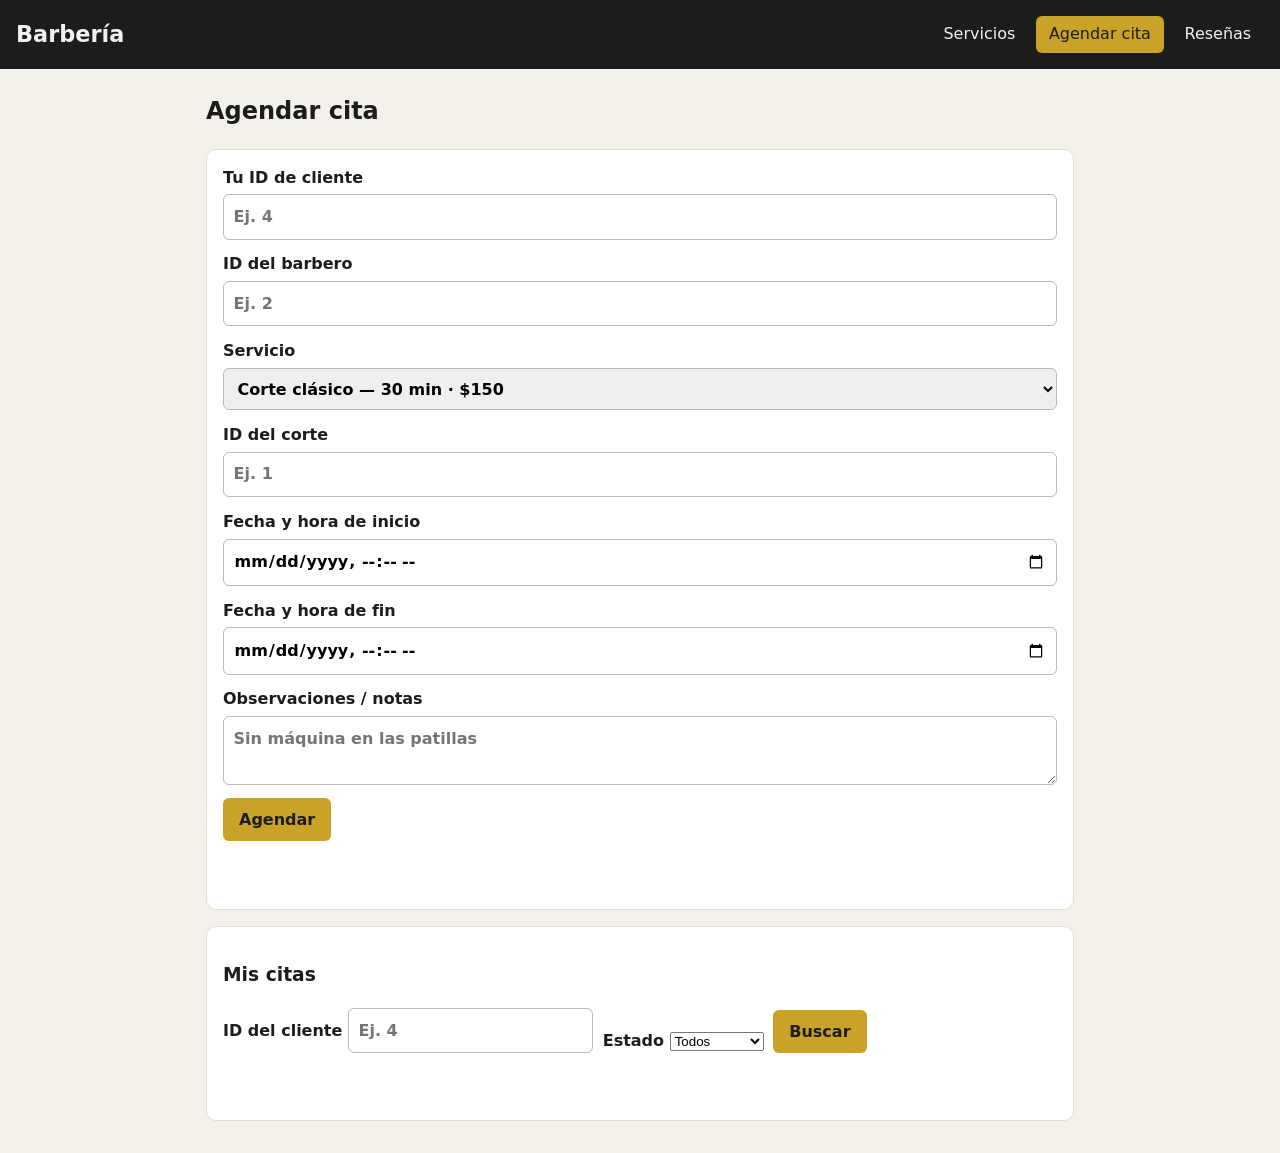
==== frontend/agendar.html @ caab597f "Frontend Servicios, cortes, cotizaciones" ====
<!DOCTYPE html>
<html lang="es">

<head>
  <meta charset="UTF-8">
  <meta name="viewport" content="width=device-width, initial-scale=1.0">
  <title>Barbería — Agendar cita</title>
  <link rel="stylesheet" href="css/styles.css">
</head>

<body>
  <header class="topbar">
    <h1>Barbería</h1>
    <nav>
      <a href="index.html">Servicios</a>
      <a href="agendar.html" class="activo">Agendar cita</a>
      <a href="resenas.html">Reseñas</a>
    </nav>
  </header>

  <main>
    <h2>Agendar cita</h2>

    <form id="form-cita" class="card form">
      <label>
        Tu ID de cliente
        <input type="number" id="cliente-id" min="1" required placeholder="Ej. 4">
      </label>
      <label>
        ID del barbero
        <input type="number" id="barbero-id" min="1" required placeholder="Ej. 2">
      </label>
      <label>
        Servicio
        <select id="servicio-id" required>
          <option value="1">Corte clásico — 30 min · $150</option>
          <option value="2">Corte + barba — 45 min · $200</option>
          <option value="3">Afeitado clásico — 20 min · $120</option>
        </select>
      </label>
      <label>
        ID del corte
        <input type="number" id="corte-id" min="1" required placeholder="Ej. 1">
      </label>
      <label>
        Fecha y hora de inicio
        <input type="datetime-local" id="fecha-hora" required>
      </label>
      <label>
        Fecha y hora de fin
        <input type="datetime-local" id="fecha-hora-fin" required>
      </label>
      <label>
        Observaciones / notas
        <textarea id="notas-cita" rows="2" placeholder="Sin máquina en las patillas"></textarea>
      </label>
      <button type="submit" class="btn">Agendar</button>
      <p id="mensaje-cita" class="mensaje" aria-live="polite"></p>
    </form>

    <section class="card">
      <h3>Mis citas</h3>
      <form id="form-filtro-citas" class="form-inline">
        <label>
          ID del cliente
          <input type="number" id="filtro-cliente-id" min="1" placeholder="Ej. 4">
        </label>
        <label>
          Estado
          <select id="filtro-estado">
            <option value="">Todos</option>
            <option value="PENDIENTE">Pendiente</option>
            <option value="CONFIRMADA">Confirmada</option>
            <option value="COMPLETADA">Completada</option>
            <option value="CANCELADA">Cancelada</option>
          </select>
        </label>
        <button type="submit" class="btn">Buscar</button>
      </form>
      <p id="mensaje-citas" class="mensaje" aria-live="polite"></p>
      <ul id="lista-citas" class="lista-resenas"></ul>
    </section>
    
    <section class="card" id="form-reprogramar" style="display: none;">
      <h3>Reprogramar cita</h3>
      <form id="form-reprogramar-cita" class="form">
        <input type="hidden" id="reprogramar-cita-id">
        <label>
          Nueva fecha y hora de inicio
          <input type="datetime-local" id="reprogramar-inicio" required>
        </label>
        <label>
          Nueva fecha y hora de fin
          <input type="datetime-local" id="reprogramar-fin" required>
        </label>
        <label>
          Observaciones / notas
          <textarea id="reprogramar-notas" rows="2"></textarea>
        </label>
        <button type="submit" class="btn">Guardar nueva fecha</button>
        <button type="button" class="btn btn-secundario" id="btn-cancelar-reprogramar">Cancelar</button>
        <p id="mensaje-reprogramar" class="mensaje" aria-live="polite"></p>
      </form>
    </section>

    <section class="card" id="form-cambiar-estado" style="display: none;">
      <h3 id="titulo-estado-cita">Cambiar estado de la cita</h3>
      <form id="form-estado-cita" class="form">
        <input type="hidden" id="estado-cita-id">
        <label>
          Nuevo estado
          <select id="estado-nuevo" required></select>
        </label>
        <p class="nota">Solo el cliente, el barbero o un admin pueden cambiar el estado. Se manda tu ID de cliente del filtro de "Mis citas" como X-Usuario-Id.</p>
        <button type="submit" class="btn">Guardar estado</button>
        <button type="button" class="btn btn-secundario" id="btn-cancelar-estado">Cancelar</button>
        <p id="mensaje-estado" class="mensaje" aria-live="polite"></p>
      </form>
    </section>

  </main>
  <script src="js/app.js"></script>
  <script src="js/citas.js"></script>
  <script>
    document.getElementById('form-cita').addEventListener('submit', agendarCita);
    document.getElementById('form-filtro-citas').addEventListener('submit', function (e) {
      e.preventDefault();
      listarMisCitas();
    });
    document.getElementById('form-reprogramar-cita').addEventListener('submit', guardarReprogramacion);
    document.getElementById('btn-cancelar-reprogramar').addEventListener('click', function () {
      document.getElementById('form-reprogramar').style.display = 'none';
    });
    document.getElementById('form-estado-cita').addEventListener('submit', guardarCambioEstadoCita);
    document.getElementById('btn-cancelar-estado').addEventListener('click', function () {
      document.getElementById('form-cambiar-estado').style.display = 'none';
    });
  </script>
</body>

</html>
---- frontend/css/styles.css ----
* { box-sizing: border-box; }

body {
  margin: 0;
  font-family: system-ui, -apple-system, "Segoe UI", sans-serif;
  background: #f4f1ea;
  color: #1c1c1c;
  line-height: 1.5;
}

.topbar {
  background: #1c1c1c;
  color: #f4f1ea;
  padding: 1rem;
  display: flex;
  flex-wrap: wrap;
  gap: 1rem;
  align-items: center;
  justify-content: space-between;
}

.topbar h1 { margin: 0; font-size: 1.4rem; }

.topbar nav { display: flex; gap: 0.5rem; flex-wrap: wrap; }

.topbar nav a {
  color: #f4f1ea;
  text-decoration: none;
  padding: 0.4rem 0.8rem;
  border-radius: 6px;
}

.topbar nav a.activo,
.topbar nav a:hover { background: #c9a227; color: #1c1c1c; }

.sesion { font-size: 0.9rem; color: #e8d98a; }

main {
  max-width: 900px;
  margin: 0 auto;
  padding: 1rem;
}

h2 { margin-top: 0.5rem; }

.card {
  background: #fff;
  border: 1px solid #ddd;
  border-radius: 10px;
  padding: 1rem;
  margin: 1rem 0;
}

.grid {
  display: grid;
  grid-template-columns: repeat(auto-fit, minmax(220px, 1fr));
  gap: 1rem;
}

.servicio { background: #fff; border: 1px solid #ddd; border-radius: 10px; padding: 1rem; }
.servicio h3 { margin: 0 0 0.3rem; }
.servicio .precio { font-weight: bold; color: #8a6d00; }

.form label { display: block; margin-bottom: 0.8rem; font-weight: 600; }

.form input,
.form select,
.form textarea {
  display: block;
  width: 100%;
  margin-top: 0.3rem;
  padding: 0.6rem;
  border: 1px solid #bbb;
  border-radius: 6px;
  font: inherit;
}

.form-inline { display: flex; gap: 0.6rem; flex-wrap: wrap; align-items: flex-end; }
.form-inline label { font-weight: 600; }
.form-inline input { padding: 0.6rem; border: 1px solid #bbb; border-radius: 6px; font: inherit; }

.btn {
  display: inline-block;
  background: #c9a227;
  color: #1c1c1c;
  border: none;
  border-radius: 6px;
  padding: 0.6rem 1rem;
  font: inherit;
  font-weight: 700;
  cursor: pointer;
  text-decoration: none;
}

.btn:hover { filter: brightness(0.92); }

.btn-secundario { background: #e0dccf; }

.nota {
  background: #fff8d6;
  border: 1px solid #e5c200;
  border-radius: 6px;
  padding: 0.6rem 0.8rem;
}

/* E4: mensajes de error y confirmación con caja, no solo texto de color. */
.mensaje { font-weight: 600; min-height: 1.2em; padding: 0.2rem 0.4rem; border-radius: 6px; }
.mensaje.error { color: #a10000; background: #fde8e8; }
.mensaje.exito { color: #0a6b2d; background: #e6f4ea; }

/* E4: tablas (servicios, cortes, reseñas). */
.tabla-scroll { overflow-x: auto; }

.tabla {
  width: 100%;
  border-collapse: collapse;
  margin: 0.5rem 0;
}

.tabla th,
.tabla td {
  border: 1px solid #ddd;
  padding: 0.5rem 0.7rem;
  text-align: left;
  vertical-align: top;
}

.tabla thead th { background: #1c1c1c; color: #f4f1ea; }
.tabla tbody tr:nth-child(even) { background: #faf8f2; }

.tabla .estrellas { color: #c9a227; letter-spacing: 0.1rem; }

.lista-resenas { list-style: none; padding: 0; }
.lista-resenas li {
  border-top: 1px solid #eee;
  padding: 0.7rem 0;
}
.lista-resenas .estrellas { color: #c9a227; letter-spacing: 0.1rem; }
.lista-resenas small { color: #666; }

.btn-pequeno { padding: 0.35rem 0.7rem; font-size: 0.9rem; }
.btn-peligro { background: #a10000; color: #fff; }
.acciones { margin-top: 0.5rem; display: flex; gap: 0.5rem; flex-wrap: wrap; }
.resumen { font-weight: 700; color: #8a6d00; }
.resumen .estrellas { color: #c9a227; letter-spacing: 0.1rem; }

footer { text-align: center; color: #666; padding: 1rem; font-size: 0.9rem; }

@media (max-width: 600px) {
  .topbar { flex-direction: column; align-items: flex-start; }
  main { padding: 0.7rem; }
}
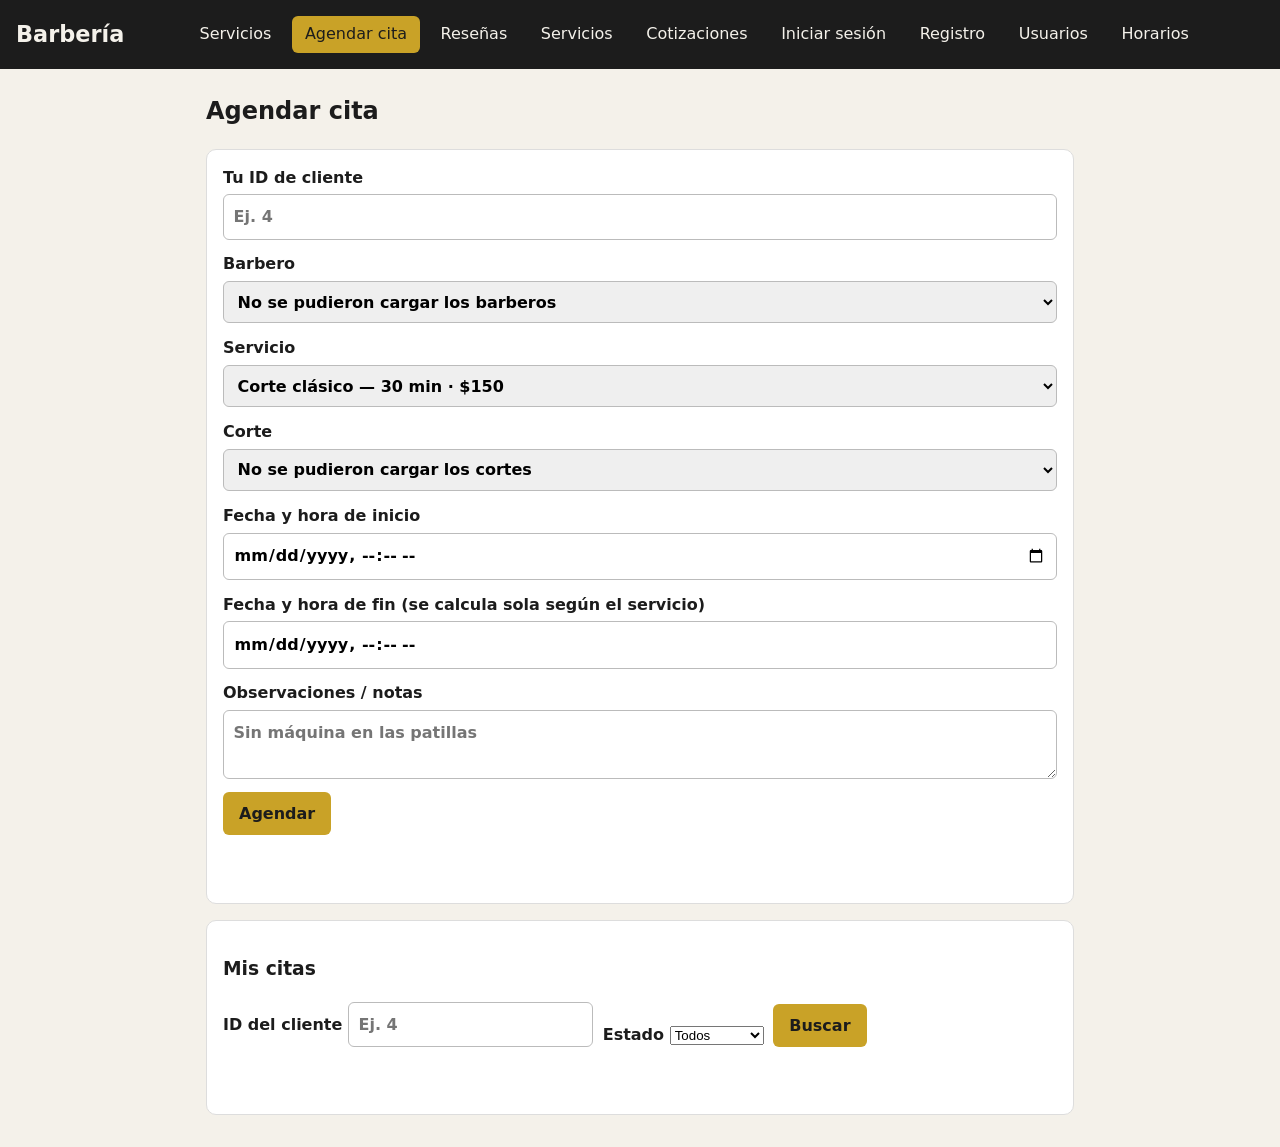
==== commit fbe60117: "primer arreglo del frontend" ====
--- a/frontend/agendar.html
+++ b/frontend/agendar.html
@@ -15,7 +15,14 @@
       <a href="index.html">Servicios</a>
       <a href="agendar.html" class="activo">Agendar cita</a>
       <a href="resenas.html">Reseñas</a>
+      <a href="servicios.html">Servicios</a>
+      <a href="cotizaciones.html">Cotizaciones</a>
+      <a href="login.html">Iniciar sesión</a>
+      <a href="registro.html">Registro</a>
+      <a href="usuarios.html">Usuarios</a>
+      <a href="horarios.html">Horarios</a>
     </nav>
+    <span id="sesion-info" class="sesion"></span>
   </header>
 
   <main>
@@ -27,8 +34,10 @@
         <input type="number" id="cliente-id" min="1" required placeholder="Ej. 4">
       </label>
       <label>
-        ID del barbero
-        <input type="number" id="barbero-id" min="1" required placeholder="Ej. 2">
+        Barbero
+        <select id="barbero-id" required>
+          <option value="">Cargando barberos…</option>
+        </select>
       </label>
       <label>
         Servicio
@@ -39,16 +48,18 @@
         </select>
       </label>
       <label>
-        ID del corte
-        <input type="number" id="corte-id" min="1" required placeholder="Ej. 1">
+        Corte
+        <select id="corte-id" required>
+          <option value="">Elige primero un servicio</option>
+        </select>
       </label>
       <label>
         Fecha y hora de inicio
         <input type="datetime-local" id="fecha-hora" required>
       </label>
       <label>
-        Fecha y hora de fin
-        <input type="datetime-local" id="fecha-hora-fin" required>
+        Fecha y hora de fin (se calcula sola según el servicio)
+        <input type="datetime-local" id="fecha-hora-fin" required readonly>
       </label>
       <label>
         Observaciones / notas
@@ -61,7 +72,7 @@
     <section class="card">
       <h3>Mis citas</h3>
       <form id="form-filtro-citas" class="form-inline">
-        <label>
+        <label id="campo-filtro-cliente-id">
           ID del cliente
           <input type="number" id="filtro-cliente-id" min="1" placeholder="Ej. 4">
         </label>
@@ -122,11 +133,139 @@
   <script src="js/app.js"></script>
   <script src="js/citas.js"></script>
   <script>
+    // Funciones que pedía esta página y no existían. Por eso la consola
+    // marcaba "recalcularFinAgendar is not defined" y el script moría en
+    // esa línea: nada de lo que venía después se ejecutaba, ni cargar los
+    // barberos (por eso el select se quedaba en "Cargando barberos…") ni
+    // precargar el cliente ni cargar "Mis citas" sola con la sesión.
+    var DURACIONES_AGENDAR = {}; // id del servicio -> duracionMin
+
+    async function cargarBarberosParaAgendar() {
+      const sel = document.getElementById('barbero-id');
+      if (!sel) return;
+      try {
+        const r = await apiFetch('/usuarios?rol=BARBERO');
+        if (!r.ok) throw new Error(mensajeBackend(r.datos, 'HTTP ' + r.status));
+        if (!r.datos.length) {
+          sel.innerHTML = '<option value="">No hay barberos activos</option>';
+          return;
+        }
+        sel.innerHTML = '<option value="">Elige…</option>' + r.datos.map(function (b) {
+          return '<option value="' + b.id + '">' + (b.nombre || ('Barbero #' + b.id)) + '</option>';
+        }).join('');
+      } catch (e) {
+        sel.innerHTML = '<option value="">No se pudieron cargar los barberos</option>';
+      }
+    }
+
+    function precargarClienteId() {
+      const id = sesionUsuarioId();
+      if (!id) return;
+      const campo = document.getElementById('cliente-id');
+      if (campo) {
+        campo.value = id;
+        campo.readOnly = true;
+      }
+    }
+
+    async function cargarServiciosParaAgendar() {
+      try {
+        const r = await apiFetch('/servicios');
+        if (!r.ok) throw new Error(mensajeBackend(r.datos, 'HTTP ' + r.status));
+        const sel = document.getElementById('servicio-id');
+        if (r.datos.length && sel) {
+          sel.innerHTML = r.datos.map(function (s) {
+            return '<option value="' + s.id + '">' + (s.nombre || 'Servicio') + ' — ' + (s.duracionMin || 0) + ' min · $' + (s.precio != null ? s.precio : '?') + '</option>';
+          }).join('');
+        }
+        DURACIONES_AGENDAR = {};
+        (r.datos || []).forEach(function (s) { DURACIONES_AGENDAR[s.id] = s.duracionMin; });
+      } catch (e) {
+        // Sin conexión al backend: se quedan las 3 opciones fijas del HTML
+        // y la duración se saca del texto de la opción.
+      }
+    }
+
+    async function actualizarCortesAgendar() {
+      const selServicio = document.getElementById('servicio-id');
+      const selCorte = document.getElementById('corte-id');
+      if (!selCorte) return;
+      const servicioId = selServicio ? selServicio.value : '';
+      if (!servicioId) {
+        selCorte.innerHTML = '<option value="">Elige primero un servicio</option>';
+        return;
+      }
+      try {
+        const r = await apiFetch('/servicios/' + servicioId + '/cortes');
+        if (!r.ok) throw new Error(mensajeBackend(r.datos, 'HTTP ' + r.status));
+        if (!r.datos.length) {
+          selCorte.innerHTML = '<option value="">Este servicio aún no tiene cortes</option>';
+          return;
+        }
+        selCorte.innerHTML = '<option value="">Elige…</option>' + r.datos.map(function (c) {
+          return '<option value="' + c.id + '">' + (c.nombre || ('Corte #' + c.id)) + '</option>';
+        }).join('');
+      } catch (e) {
+        selCorte.innerHTML = '<option value="">No se pudieron cargar los cortes</option>';
+      }
+    }
+
+    function duracionAgendarSeleccionada() {
+      const sel = document.getElementById('servicio-id');
+      if (!sel || !sel.value) return null;
+      const id = Number(sel.value);
+      if (DURACIONES_AGENDAR[id]) return DURACIONES_AGENDAR[id];
+      const texto = sel.options[sel.selectedIndex] ? sel.options[sel.selectedIndex].text : '';
+      const m = texto.match(/(\d+)\s*min/);
+      if (m) return Number(m[1]);
+      const fijos = { 1: 30, 2: 45, 3: 20 };
+      return fijos[id] || null;
+    }
+
+    function recalcularFinAgendar() {
+      const inicioEl = document.getElementById('fecha-hora');
+      const finEl = document.getElementById('fecha-hora-fin');
+      if (!inicioEl || !finEl || !inicioEl.value) return;
+      const duracion = duracionAgendarSeleccionada();
+      if (!duracion) return;
+      const inicio = new Date(inicioEl.value);
+      if (isNaN(inicio.getTime())) return;
+      const fin = new Date(inicio.getTime() + duracion * 60000);
+      const pad = function (n) { return String(n).padStart(2, '0'); };
+      finEl.value = fin.getFullYear() + '-' + pad(fin.getMonth() + 1) + '-' + pad(fin.getDate()) +
+        'T' + pad(fin.getHours()) + ':' + pad(fin.getMinutes());
+    }
+
+    mostrarSesion();
     document.getElementById('form-cita').addEventListener('submit', agendarCita);
     document.getElementById('form-filtro-citas').addEventListener('submit', function (e) {
       e.preventDefault();
       listarMisCitas();
     });
+    document.getElementById('servicio-id').addEventListener('change', function () {
+      actualizarCortesAgendar();
+      recalcularFinAgendar();
+    });
+    document.getElementById('fecha-hora').addEventListener('change', recalcularFinAgendar);
+
+    cargarBarberosParaAgendar();
+    precargarClienteId();
+    cargarServiciosParaAgendar().then(function () {
+      actualizarCortesAgendar();
+      recalcularFinAgendar();
+    });
+
+    // Si ya hay sesión, "Mis citas" se carga sola sin pedir el ID del cliente.
+    (function () {
+      var sesionId = sesionUsuarioId();
+      if (sesionId) {
+        var campoFiltro = document.getElementById('campo-filtro-cliente-id');
+        var inputFiltro = document.getElementById('filtro-cliente-id');
+        inputFiltro.value = sesionId;
+        campoFiltro.style.display = 'none';
+        listarMisCitas();
+      }
+    })();
     document.getElementById('form-reprogramar-cita').addEventListener('submit', guardarReprogramacion);
     document.getElementById('btn-cancelar-reprogramar').addEventListener('click', function () {
       document.getElementById('form-reprogramar').style.display = 'none';
@@ -138,4 +277,4 @@
   </script>
 </body>
 
-</html>+</html>
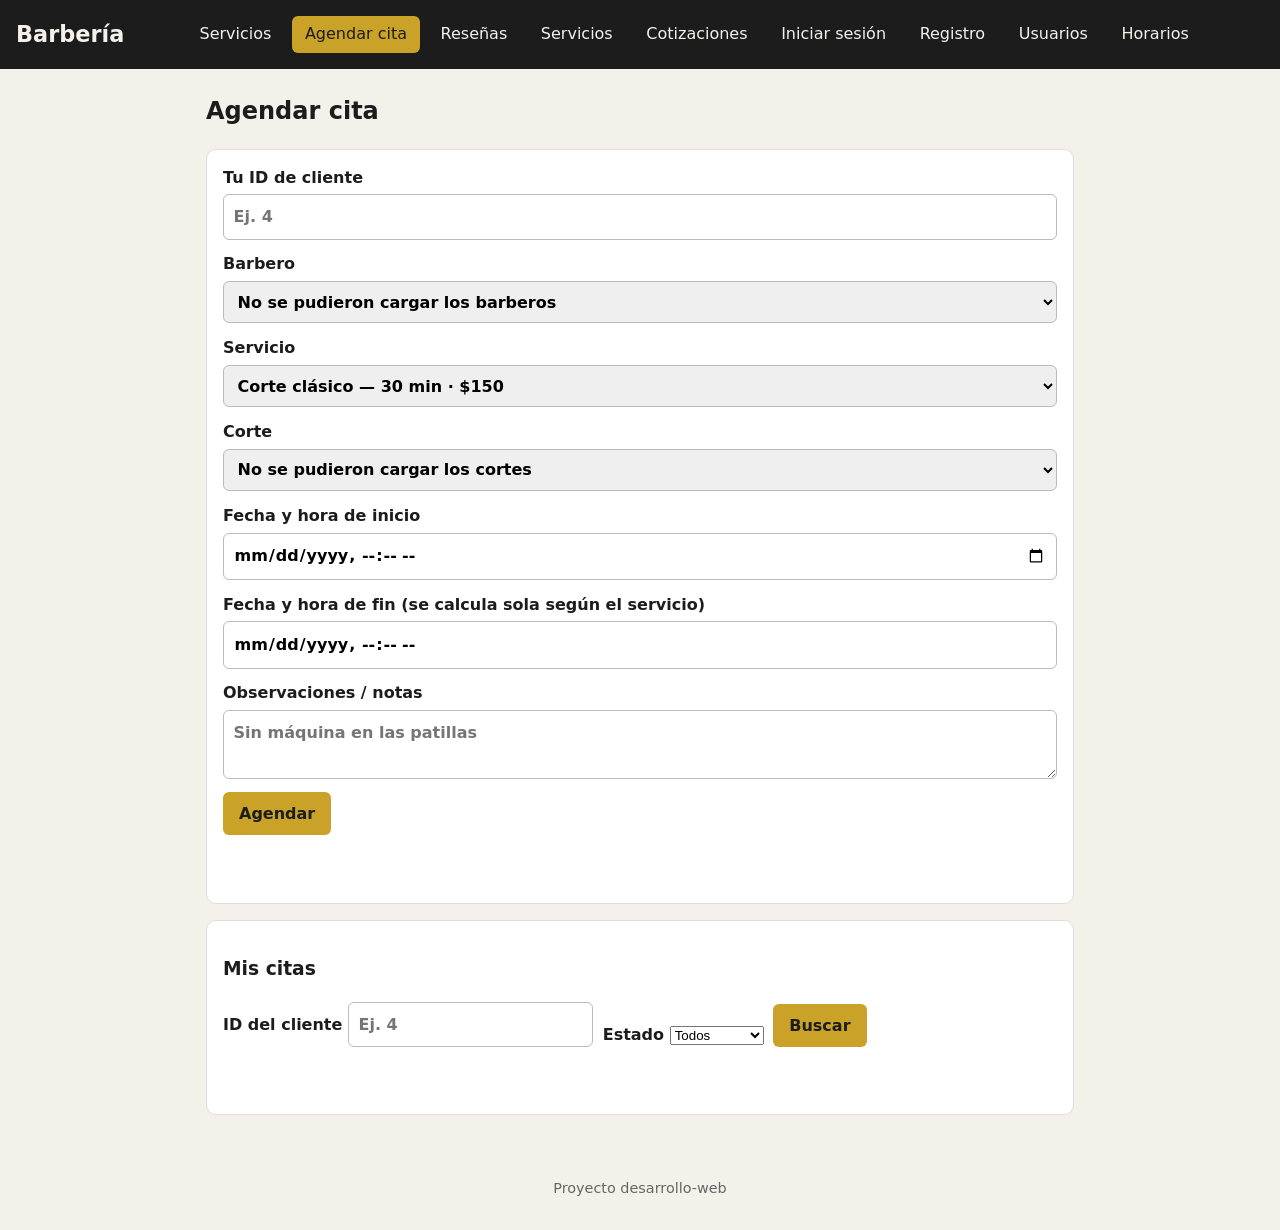
==== commit 3ca64875: "Arreglo de tablas disparejas y que muestren las imagenes. quitar codigo muerto en el citas.js" ====
--- a/frontend/agendar.html
+++ b/frontend/agendar.html
@@ -130,6 +130,10 @@
     </section>
 
   </main>
+
+  <footer>
+    <p>Proyecto desarrollo-web</p>
+  </footer>
   <script src="js/app.js"></script>
   <script src="js/citas.js"></script>
   <script>
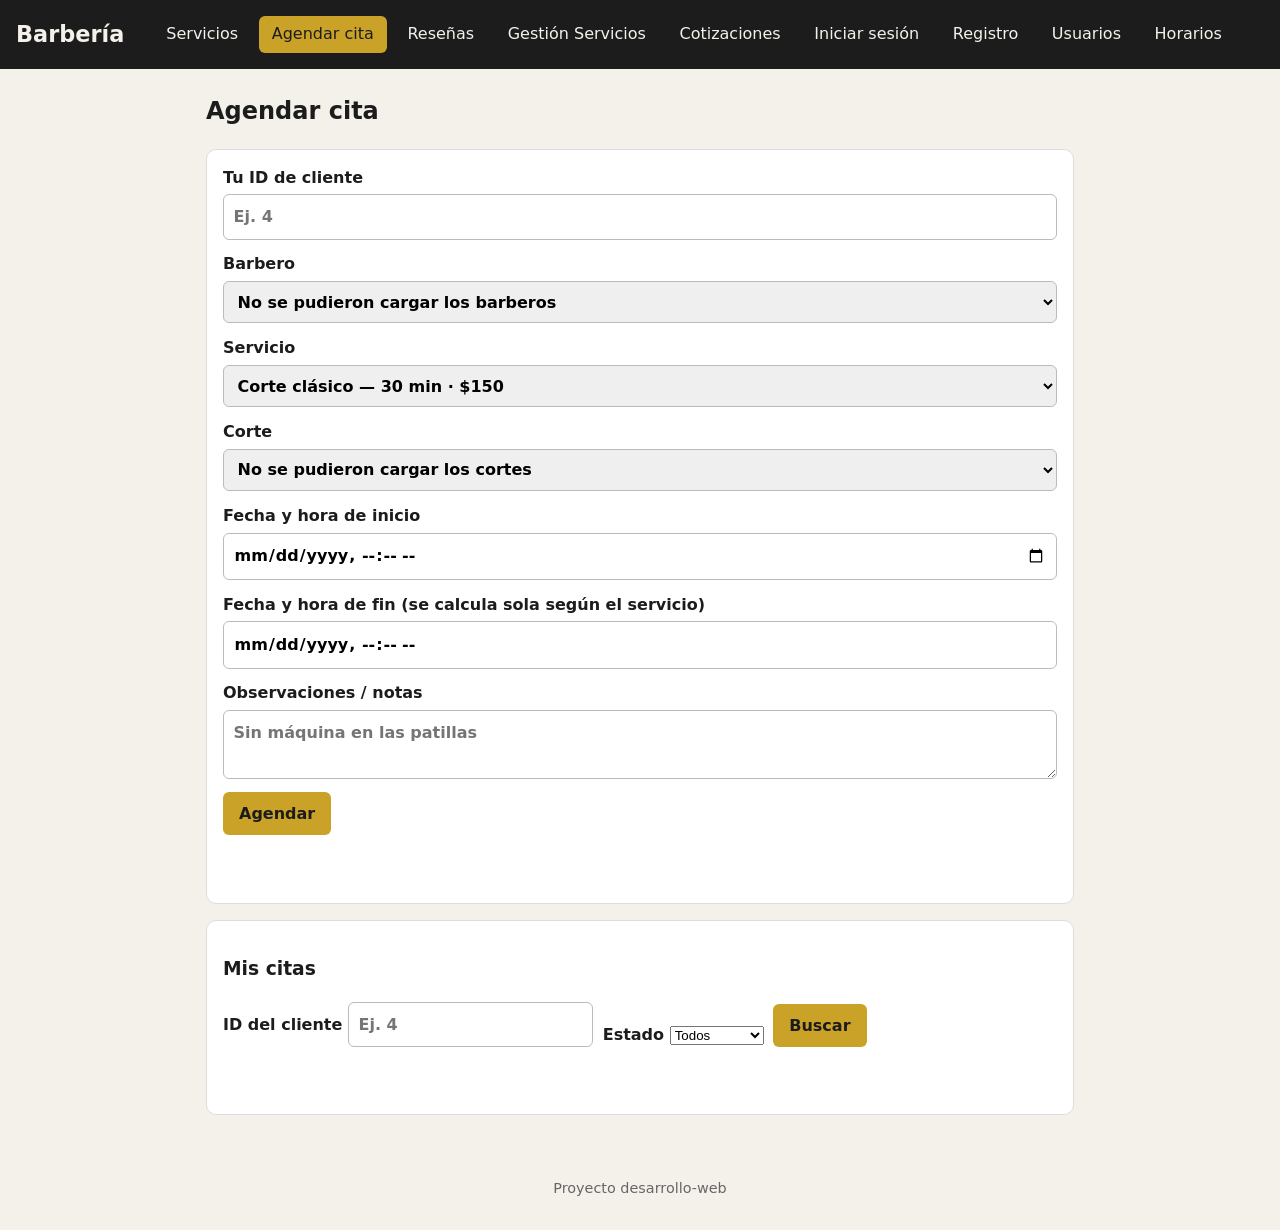
==== commit 5487d037: "Correcion barra navegacion" ====
--- a/frontend/agendar.html
+++ b/frontend/agendar.html
@@ -15,7 +15,7 @@
       <a href="index.html">Servicios</a>
       <a href="agendar.html" class="activo">Agendar cita</a>
       <a href="resenas.html">Reseñas</a>
-      <a href="servicios.html">Servicios</a>
+      <a href="servicios.html"> Gestión Servicios</a>
       <a href="cotizaciones.html">Cotizaciones</a>
       <a href="login.html">Iniciar sesión</a>
       <a href="registro.html">Registro</a>
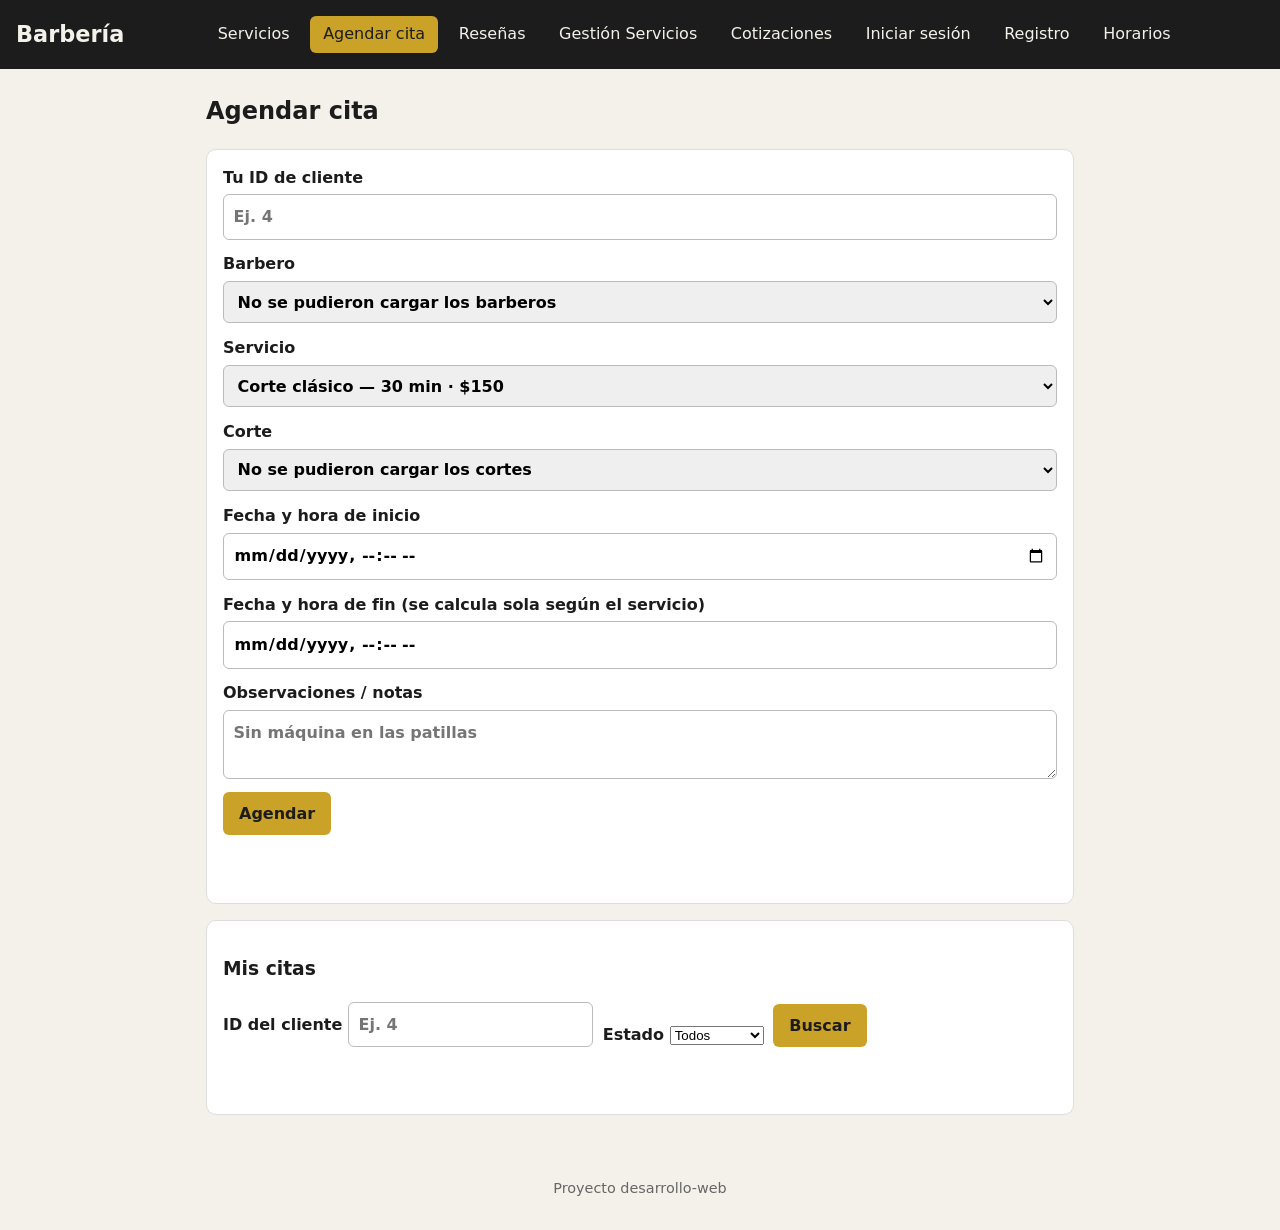
==== commit b6ee8b38: "nav y paginas por rol, registro segun sesion y boton cerrar sesion" ====
--- a/frontend/agendar.html
+++ b/frontend/agendar.html
@@ -17,12 +17,13 @@
       <a href="resenas.html">Reseñas</a>
       <a href="servicios.html"> Gestión Servicios</a>
       <a href="cotizaciones.html">Cotizaciones</a>
-      <a href="login.html">Iniciar sesión</a>
-      <a href="registro.html">Registro</a>
-      <a href="usuarios.html">Usuarios</a>
-      <a href="horarios.html">Horarios</a>
+      <a href="login.html" id="nav-login">Iniciar sesión</a>
+      <a href="registro.html" id="nav-registro">Registro</a>
+      <a href="usuarios.html" id="nav-usuarios">Usuarios</a>
+      <a href="horarios.html" id="nav-horarios">Horarios</a>
     </nav>
     <span id="sesion-info" class="sesion"></span>
+    <button type="button" class="btn btn-secundario" id="btn-cerrar-sesion" style="display: none;">Cerrar sesión</button>
   </header>
 
   <main>
@@ -136,6 +137,7 @@
   </footer>
   <script src="js/app.js"></script>
   <script src="js/citas.js"></script>
+  <script src="js/usuarios.js"></script>
   <script>
     // Funciones que pedía esta página y no existían. Por eso la consola
     // marcaba "recalcularFinAgendar is not defined" y el script moría en
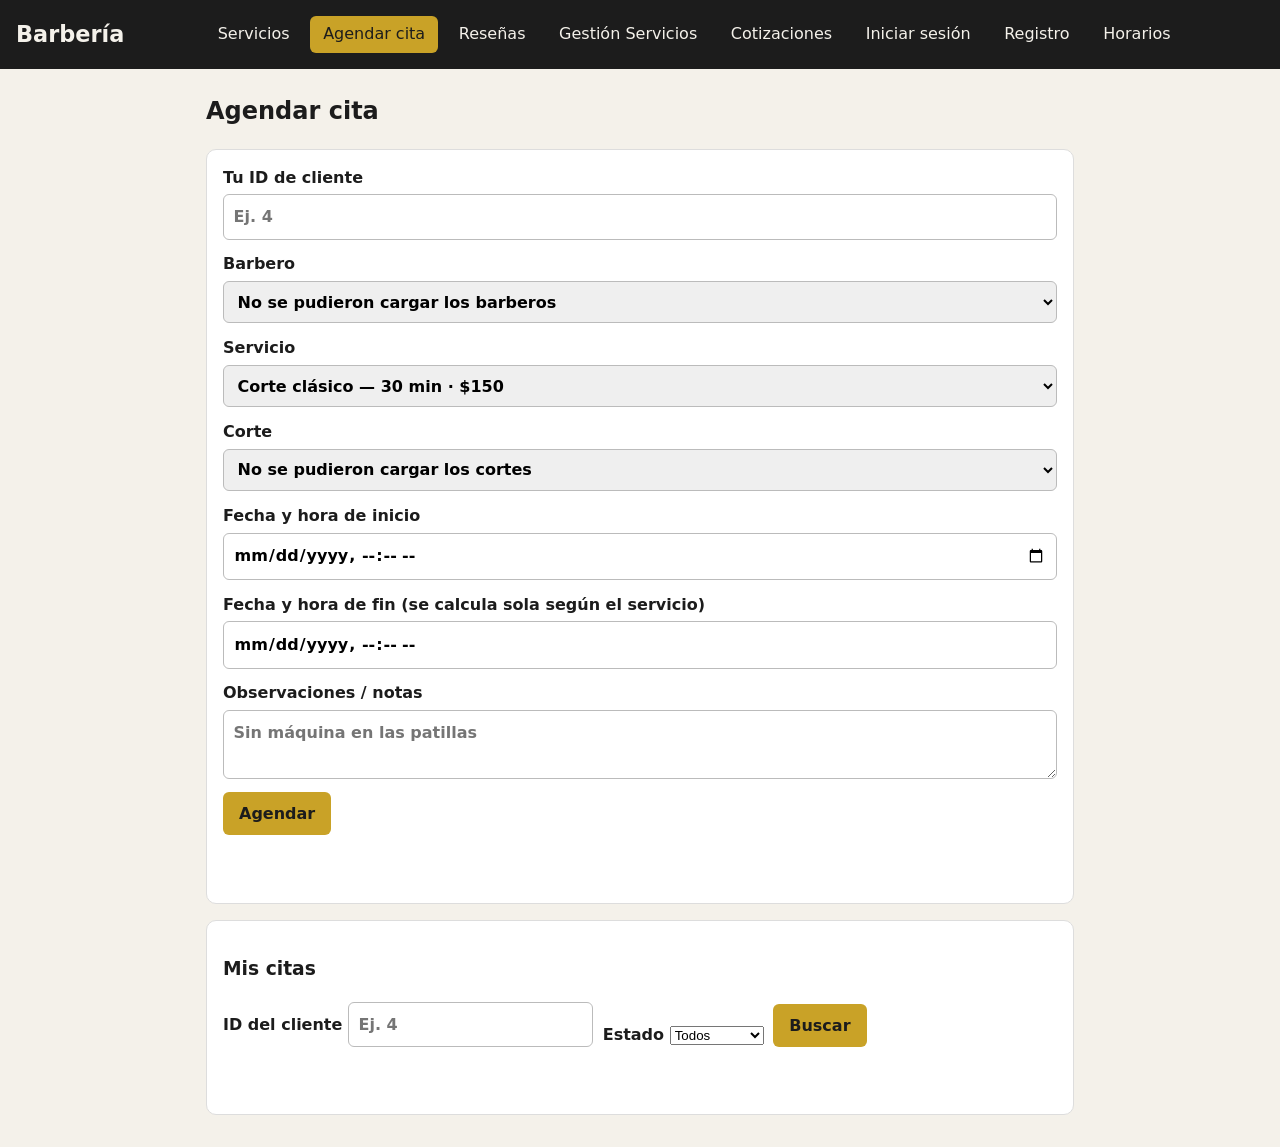
==== commit d396a87b: "swedmk" ====
--- a/frontend/agendar.html
+++ b/frontend/agendar.html
@@ -132,9 +132,6 @@
 
   </main>
 
-  <footer>
-    <p>Proyecto desarrollo-web</p>
-  </footer>
   <script src="js/app.js"></script>
   <script src="js/citas.js"></script>
   <script src="js/usuarios.js"></script>
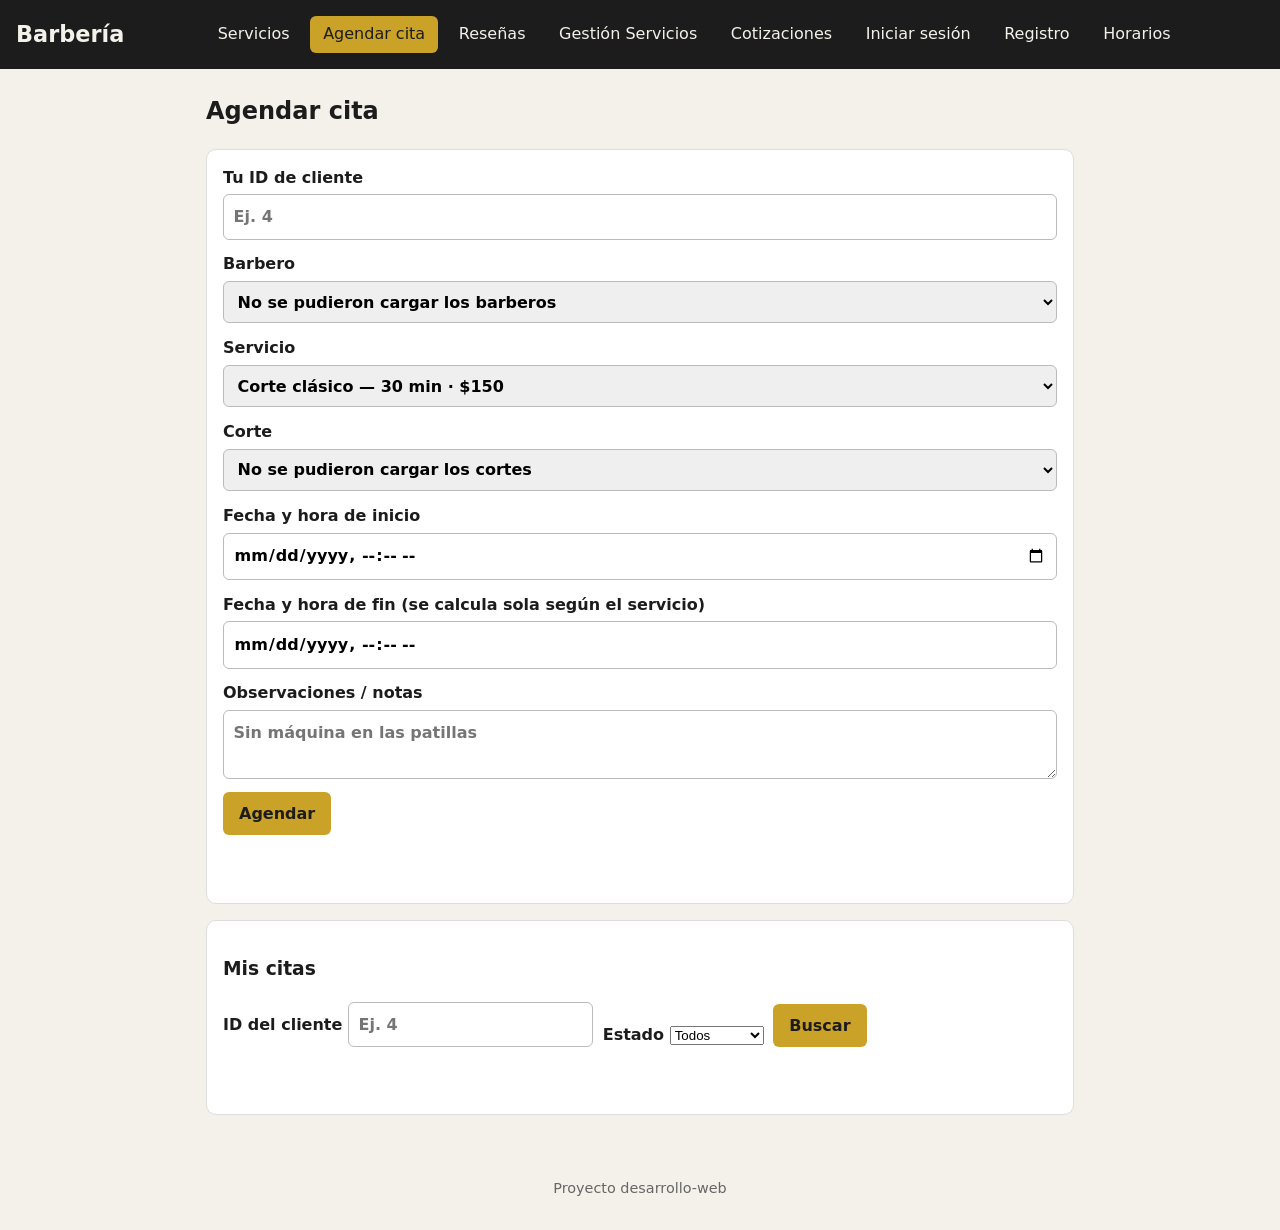
==== commit 8de342dd: "arreglo de logica del fronted" ====
--- a/frontend/agendar.html
+++ b/frontend/agendar.html
@@ -29,7 +29,7 @@
   <main>
     <h2>Agendar cita</h2>
 
-    <form id="form-cita" class="card form">
+    <form id="form-cita" class="card form" novalidate>
       <label>
         Tu ID de cliente
         <input type="number" id="cliente-id" min="1" required placeholder="Ej. 4">
@@ -71,7 +71,7 @@
     </form>
 
     <section class="card">
-      <h3>Mis citas</h3>
+      <h3 id="titulo-mis-citas">Mis citas</h3>
       <form id="form-filtro-citas" class="form-inline">
         <label id="campo-filtro-cliente-id">
           ID del cliente
@@ -132,6 +132,9 @@
 
   </main>
 
+  <footer>
+    <p>Proyecto desarrollo-web</p>
+  </footer>
   <script src="js/app.js"></script>
   <script src="js/citas.js"></script>
   <script src="js/usuarios.js"></script>
@@ -266,6 +269,13 @@
         var inputFiltro = document.getElementById('filtro-cliente-id');
         inputFiltro.value = sesionId;
         campoFiltro.style.display = 'none';
+        // Con sesión de BARBERO la lista es de sus citas agendadas.
+        var rol = '';
+        try { rol = sessionStorage.getItem('usuarioRol') || ''; } catch (e) { /* sin sesión */ }
+        if (rol === 'BARBERO') {
+          var titulo = document.getElementById('titulo-mis-citas');
+          if (titulo) titulo.textContent = 'Citas agendadas contigo';
+        }
         listarMisCitas();
       }
     })();
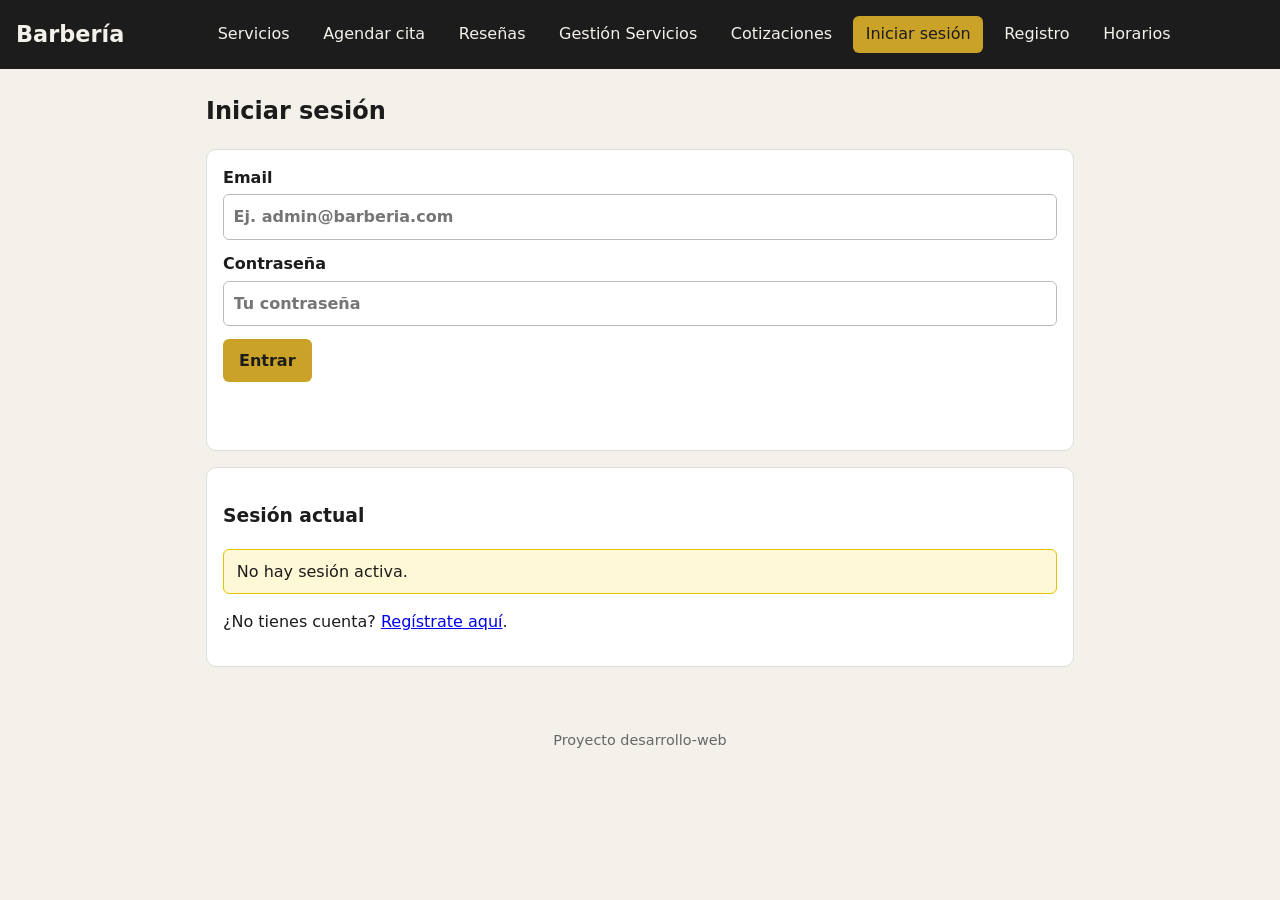
==== commit 9c8e2ba6: "Arreglo en Login y en usuarios.js" ====
--- a/frontend/agendar.html
+++ b/frontend/agendar.html
@@ -123,7 +123,6 @@
           Nuevo estado
           <select id="estado-nuevo" required></select>
         </label>
-        <p class="nota">Solo el cliente, el barbero o un admin pueden cambiar el estado. Se manda tu ID de cliente del filtro de "Mis citas" como X-Usuario-Id.</p>
         <button type="submit" class="btn">Guardar estado</button>
         <button type="button" class="btn btn-secundario" id="btn-cancelar-estado">Cancelar</button>
         <p id="mensaje-estado" class="mensaje" aria-live="polite"></p>
